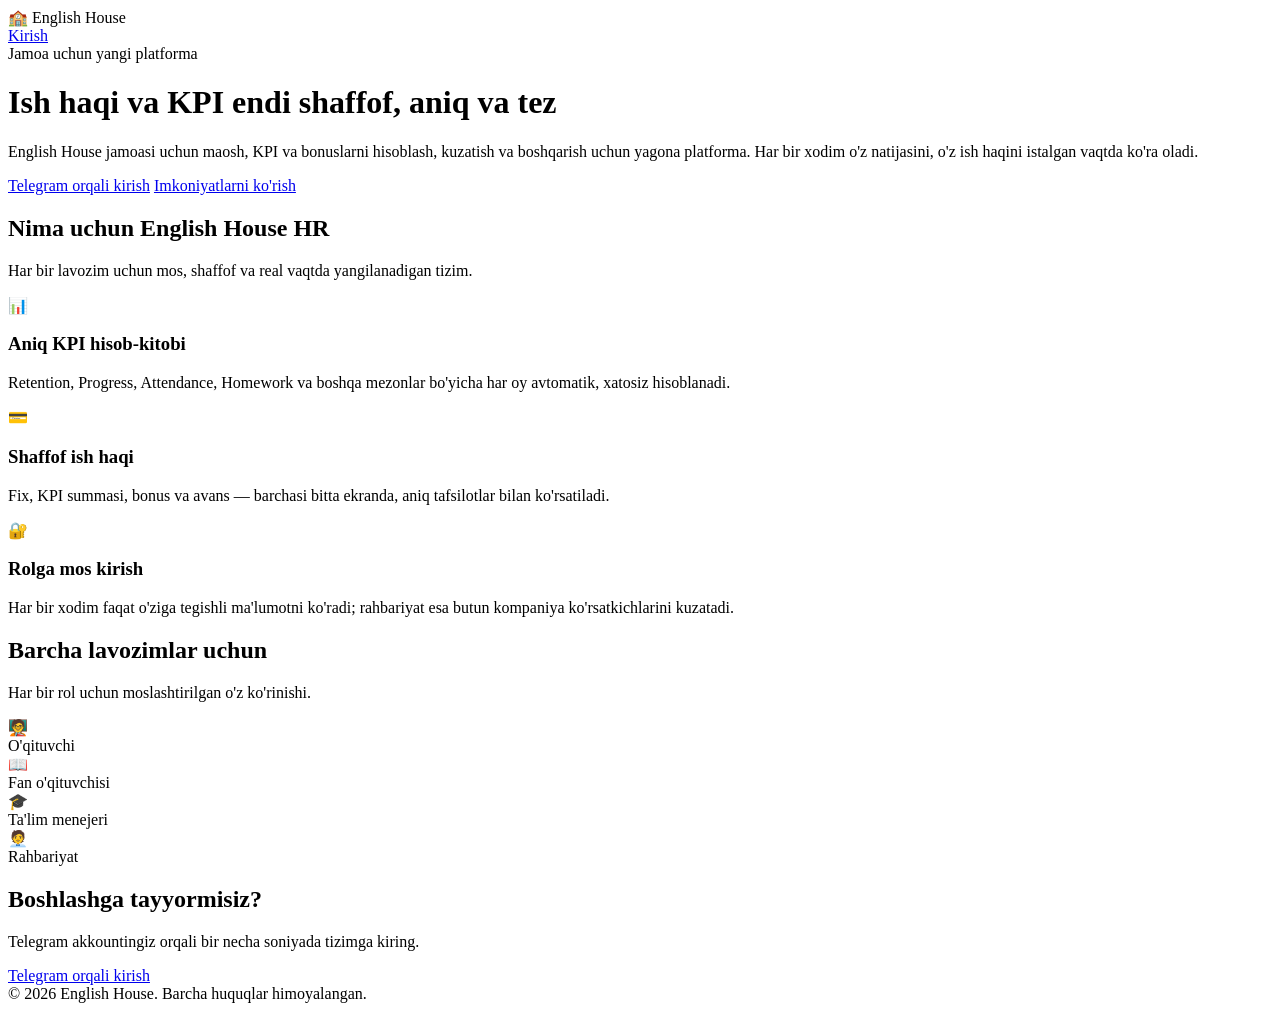
==== webapp/index.html @ fb8f9629 "Initial scaffold: English House HR Platform (browser-first redesign) New standalone project — a brow" ====
<!DOCTYPE html>
<html lang="uz">
<head>
<meta charset="UTF-8" />
<meta name="viewport" content="width=device-width, initial-scale=1.0" />
<title>English House HR</title>
<meta name="description" content="English House jamoasi uchun ish haqi, KPI va boshqaruv platformasi." />
<link rel="stylesheet" href="/static/style.css" />
</head>
<body>

  <nav class="lp-nav">
    <div class="lp-logo">
      <span class="lp-logo-mark">🏫</span>
      English House
    </div>
    <a href="/login" class="lp-nav-cta">Kirish</a>
  </nav>

  <header class="lp-hero">
    <span class="lp-eyebrow">Jamoa uchun yangi platforma</span>
    <h1>Ish haqi va KPI endi <span>shaffof, aniq va tez</span></h1>
    <p>
      English House jamoasi uchun maosh, KPI va bonuslarni hisoblash, kuzatish va boshqarish
      uchun yagona platforma. Har bir xodim o'z natijasini, o'z ish haqini istalgan vaqtda ko'ra oladi.
    </p>
    <div class="lp-hero-actions">
      <a href="/login" class="lp-btn-primary">Telegram orqali kirish</a>
      <a href="#imkoniyatlar" class="lp-btn-secondary">Imkoniyatlarni ko'rish</a>
    </div>
  </header>

  <section class="lp-section" id="imkoniyatlar">
    <div class="lp-section-head">
      <h2>Nima uchun English House HR</h2>
      <p>Har bir lavozim uchun mos, shaffof va real vaqtda yangilanadigan tizim.</p>
    </div>
    <div class="lp-features">
      <div class="lp-feature-card">
        <div class="lp-feature-icon">📊</div>
        <h3>Aniq KPI hisob-kitobi</h3>
        <p>Retention, Progress, Attendance, Homework va boshqa mezonlar bo'yicha har oy avtomatik, xatosiz hisoblanadi.</p>
      </div>
      <div class="lp-feature-card">
        <div class="lp-feature-icon">💳</div>
        <h3>Shaffof ish haqi</h3>
        <p>Fix, KPI summasi, bonus va avans — barchasi bitta ekranda, aniq tafsilotlar bilan ko'rsatiladi.</p>
      </div>
      <div class="lp-feature-card">
        <div class="lp-feature-icon">🔐</div>
        <h3>Rolga mos kirish</h3>
        <p>Har bir xodim faqat o'ziga tegishli ma'lumotni ko'radi; rahbariyat esa butun kompaniya ko'rsatkichlarini kuzatadi.</p>
      </div>
    </div>
  </section>

  <section class="lp-section">
    <div class="lp-section-head">
      <h2>Barcha lavozimlar uchun</h2>
      <p>Har bir rol uchun moslashtirilgan o'z ko'rinishi.</p>
    </div>
    <div class="lp-roles">
      <div class="lp-role-chip"><div class="lp-role-icon">🧑‍🏫</div><div class="lp-role-name">O'qituvchi</div></div>
      <div class="lp-role-chip"><div class="lp-role-icon">📖</div><div class="lp-role-name">Fan o'qituvchisi</div></div>
      <div class="lp-role-chip"><div class="lp-role-icon">🎓</div><div class="lp-role-name">Ta'lim menejeri</div></div>
      <div class="lp-role-chip"><div class="lp-role-icon">🧑‍💼</div><div class="lp-role-name">Rahbariyat</div></div>
    </div>
  </section>

  <div class="lp-cta-band">
    <h2>Boshlashga tayyormisiz?</h2>
    <p>Telegram akkountingiz orqali bir necha soniyada tizimga kiring.</p>
    <a href="/login" class="lp-btn-primary">Telegram orqali kirish</a>
  </div>

  <footer class="lp-footer">
    &copy; <span id="lpYear"></span> English House. Barcha huquqlar himoyalangan.
  </footer>

  <script>document.getElementById("lpYear").textContent = new Date().getFullYear();</script>
</body>
</html>
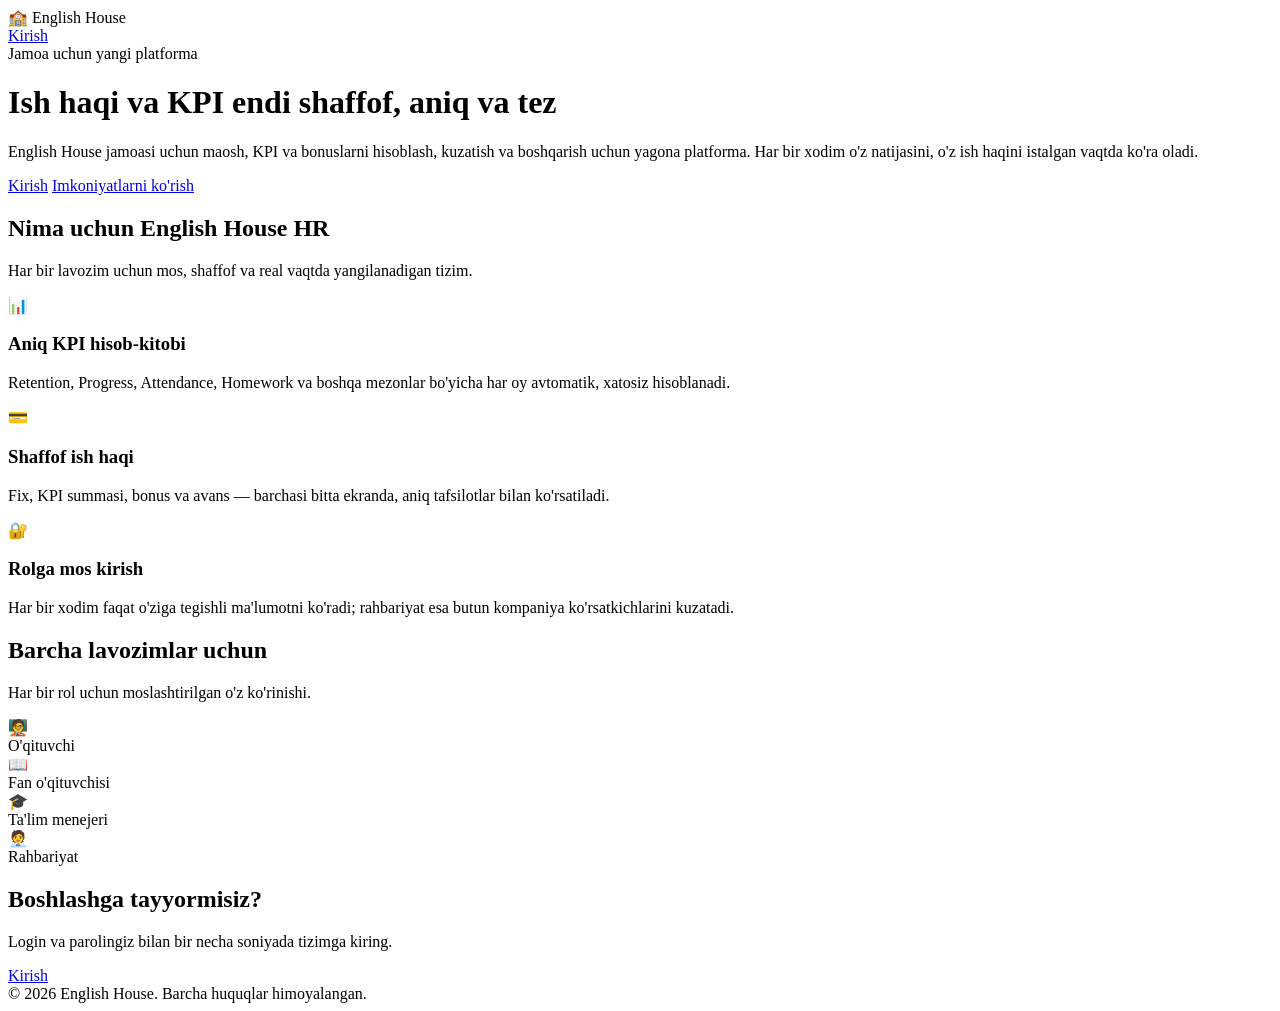
==== commit 5f2307a6: "Replace Telegram Login Widget with password-based auth This platform is browser-first and login-only" ====
--- a/webapp/index.html
+++ b/webapp/index.html
@@ -25,7 +25,7 @@
       uchun yagona platforma. Har bir xodim o'z natijasini, o'z ish haqini istalgan vaqtda ko'ra oladi.
     </p>
     <div class="lp-hero-actions">
-      <a href="/login" class="lp-btn-primary">Telegram orqali kirish</a>
+      <a href="/login" class="lp-btn-primary">Kirish</a>
       <a href="#imkoniyatlar" class="lp-btn-secondary">Imkoniyatlarni ko'rish</a>
     </div>
   </header>
@@ -69,8 +69,8 @@
 
   <div class="lp-cta-band">
     <h2>Boshlashga tayyormisiz?</h2>
-    <p>Telegram akkountingiz orqali bir necha soniyada tizimga kiring.</p>
-    <a href="/login" class="lp-btn-primary">Telegram orqali kirish</a>
+    <p>Login va parolingiz bilan bir necha soniyada tizimga kiring.</p>
+    <a href="/login" class="lp-btn-primary">Kirish</a>
   </div>
 
   <footer class="lp-footer">
